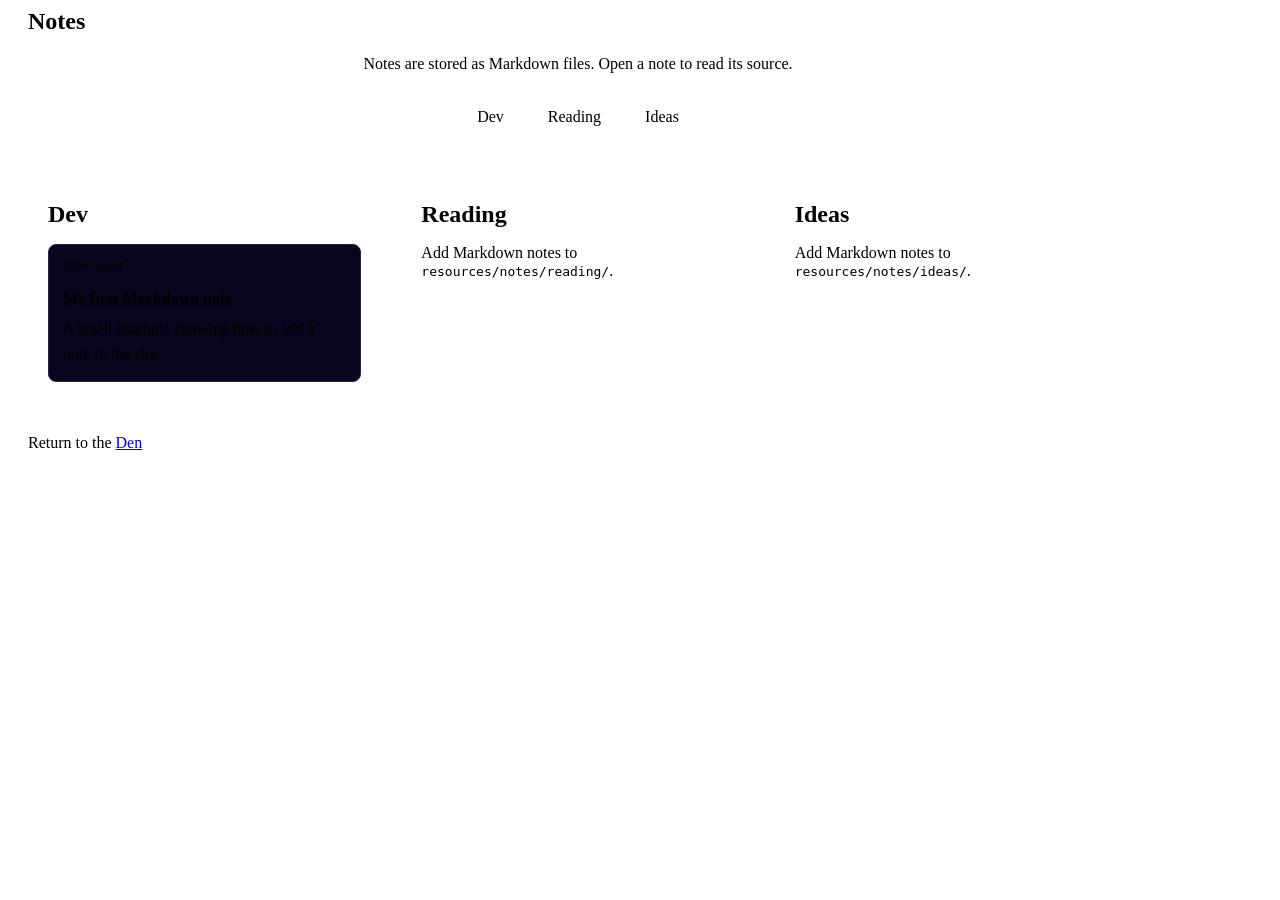
==== resources/views/notes.html @ 6a4b5be8 "feat: add notes page" ====
<!DOCTYPE html>
<html lang="en">
<head>
    <meta charset="UTF-8">
    <meta name="viewport" content="width=device-width, initial-scale=1.0">
    <title>Den @ Notes</title>
    <link rel="stylesheet" href="../css/pages.css">
    <link rel="stylesheet" href="../css/notes.css">
</head>
<body>
    <main>
        <section class="main notes-page">
            <header class="notes-header">
                <h1>Notes</h1>
                <p>Notes are stored as Markdown files. Open a note to read its source.</p>
            </header>

            <nav class="topic-nav" aria-label="Note topics">
                <a href="#development">Dev</a>
                <a href="#reading">Reading</a>
                <a href="#ideas">Ideas</a>
            </nav>

            <div class="topic-grid">
                <section class="topic-card" id="development" aria-labelledby="development-title">
                    <h2 id="development-title">Dev</h2>
                    <article class="note-card">
                        <p class="note-date">2026-10-24</p>
                        <h3><a href="../notes/dev/2026-10-24-exemplo.md">My first Markdown note</a></h3>
                        <p>A small example showing how to add a note to the site.</p>
                    </article>
                </section>

                <section class="topic-card" id="reading" aria-labelledby="reading-title">
                    <h2 id="reading-title">Reading</h2>
                    <p>Add Markdown notes to <code>resources/notes/reading/</code>.</p>
                </section>

                <section class="topic-card" id="ideas" aria-labelledby="ideas-title">
                    <h2 id="ideas-title">Ideas</h2>
                    <p>Add Markdown notes to <code>resources/notes/ideas/</code>.</p>
                </section>
            </div>

            <footer>Return to the <a href="../../index.html">Den</a></footer>
        </section>
    </main>
</body>
</html>
---- resources/css/notes.css ----
.notes-page {
    width: min(1100px, 100%);
    padding: 0 20px;
}

.notes-header h1 {
    margin-top: 0;
}

.notes-header p {
    margin: 12px 0 0;
    text-align: center;
}

.topic-nav {
    display: flex;
    flex-wrap: wrap;
    justify-content: center;
    gap: 12px;
    margin: 28px 0;
}

.topic-nav a {
    padding: 7px 16px;
    border: 1px solid var(--purple);
    border-radius: 999px;
    color: var(--purple);
    text-decoration: none;
}

.topic-nav a:hover,
.topic-nav a:focus-visible {
    background-color: var(--purple);
    color: var(--background-color);
}

.topic-grid {
    display: grid;
    grid-template-columns: repeat(3, minmax(0, 1fr));
    gap: 20px;
    text-align: left;
}

.topic-card {
    padding: 20px;
    border: 1px solid var(--purple);
    border-radius: 10px;
    scroll-margin-top: 20px;
}

.topic-card h2 {
    margin-bottom: 16px;
    color: var(--purple);
}

.note-card {
    padding: 14px;
    border: 1px solid #30214c;
    border-radius: 8px;
    background-color: #08051c;
}

.note-card + .note-card {
    margin-top: 12px;
}

.note-card .note-date {
    margin: 0 0 8px;
    color: var(--purple2);
    font-size: 0.8rem;
}

.note-card h3 {
    margin-bottom: 8px;
    color: var(--text-color);
    font-size: 1rem;
}

.note-card > p:last-child {
    margin: 0;
    line-height: 1.6;
}

.note-card a {
    color: var(--purple);
}

.notes-page footer {
    margin: 32px 0;
}

@media (max-width: 760px) {
    .topic-grid {
        grid-template-columns: 1fr;
    }
}
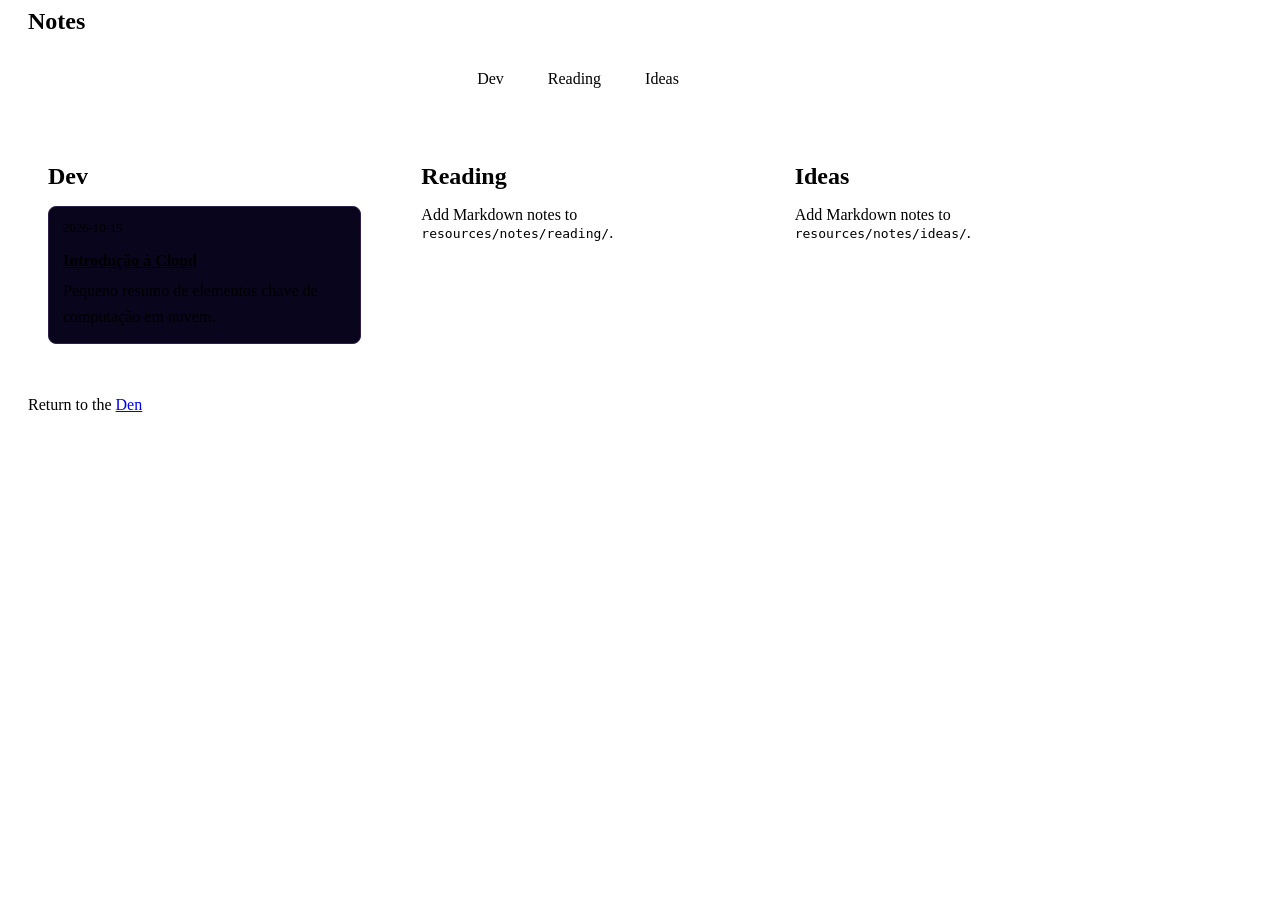
==== commit c96437d6: "feat: add md redering via js and first note" ====
--- a/resources/views/notes.html
+++ b/resources/views/notes.html
@@ -12,38 +12,41 @@
         <section class="main notes-page">
             <header class="notes-header">
                 <h1>Notes</h1>
-                <p>Notes are stored as Markdown files. Open a note to read its source.</p>
             </header>
 
-            <nav class="topic-nav" aria-label="Note topics">
-                <a href="#development">Dev</a>
-                <a href="#reading">Reading</a>
-                <a href="#ideas">Ideas</a>
-            </nav>
+            <div id="notes-content" aria-live="polite">
+                <nav class="topic-nav" aria-label="Note topics">
+                    <a href="#development">Dev</a>
+                    <a href="#reading">Reading</a>
+                    <a href="#ideas">Ideas</a>
+                </nav>
 
-            <div class="topic-grid">
-                <section class="topic-card" id="development" aria-labelledby="development-title">
-                    <h2 id="development-title">Dev</h2>
-                    <article class="note-card">
-                        <p class="note-date">2026-10-24</p>
-                        <h3><a href="../notes/dev/2026-10-24-exemplo.md">My first Markdown note</a></h3>
-                        <p>A small example showing how to add a note to the site.</p>
-                    </article>
-                </section>
+                <!-- Adicionar as notas manualmente. -->
+                <div class="topic-grid">
+                    <section class="topic-card" id="development" aria-labelledby="development-title">
+                        <h2 id="development-title">Dev</h2>
+                        <article class="note-card">
+                            <p class="note-date">2026-10-15</p>
+                            <h3><a href="?note=dev%2Fintro-cloud.md">Introdução à Cloud</a></h3>
+                            <p>Pequeno resumo de elementos chave de computação em nuvem.</p>
+                        </article>
+                    </section>
 
-                <section class="topic-card" id="reading" aria-labelledby="reading-title">
-                    <h2 id="reading-title">Reading</h2>
-                    <p>Add Markdown notes to <code>resources/notes/reading/</code>.</p>
-                </section>
+                    <section class="topic-card" id="reading" aria-labelledby="reading-title">
+                        <h2 id="reading-title">Reading</h2>
+                        <p>Add Markdown notes to <code>resources/notes/reading/</code>.</p>
+                    </section>
 
-                <section class="topic-card" id="ideas" aria-labelledby="ideas-title">
-                    <h2 id="ideas-title">Ideas</h2>
-                    <p>Add Markdown notes to <code>resources/notes/ideas/</code>.</p>
-                </section>
+                    <section class="topic-card" id="ideas" aria-labelledby="ideas-title">
+                        <h2 id="ideas-title">Ideas</h2>
+                        <p>Add Markdown notes to <code>resources/notes/ideas/</code>.</p>
+                    </section>
+                </div>
             </div>
 
             <footer>Return to the <a href="../../index.html">Den</a></footer>
         </section>
     </main>
+    <script src="../js/notes.js" defer></script>
 </body>
 </html>
--- a/resources/css/notes.css
+++ b/resources/css/notes.css
@@ -85,6 +85,92 @@
     color: var(--purple);
 }
 
+.note-article {
+    max-width: 780px;
+    margin: 0 auto;
+    padding: 24px;
+    border: 1px solid var(--purple);
+    border-radius: 10px;
+    background-color: #08051c;
+    text-align: left;
+}
+
+.note-article-header {
+    margin-bottom: 28px;
+    text-align: center;
+}
+
+.note-article-header .note-date {
+    margin: 0 0 10px;
+    color: var(--purple2);
+    font-size: 0.85rem;
+}
+
+.note-article-header h2,
+.markdown-content h1,
+.markdown-content h2,
+.markdown-content h3,
+.markdown-content h4,
+.markdown-content h5,
+.markdown-content h6 {
+    color: var(--purple);
+}
+
+.markdown-content {
+    line-height: 1.7;
+    overflow-wrap: anywhere;
+}
+
+.markdown-content > * + * {
+    margin-top: 16px;
+}
+
+.markdown-content ul,
+.markdown-content ol {
+    padding-left: 24px;
+}
+
+.markdown-content blockquote {
+    padding-left: 16px;
+    border-left: 2px solid var(--purple);
+}
+
+.markdown-content pre {
+    overflow-x: auto;
+    padding: 14px;
+    border: 1px solid #30214c;
+    border-radius: 8px;
+    background-color: var(--background-color);
+}
+
+.markdown-content code {
+    font-family: "JetBrains Mono", monospace;
+}
+
+.markdown-content a {
+    color: var(--purple);
+}
+
+.back-to-notes {
+    display: inline-block;
+    margin-top: 28px;
+    color: var(--purple);
+    text-decoration: none;
+}
+
+.back-to-notes:hover,
+.back-to-notes:focus-visible {
+    text-decoration: underline;
+}
+
+.note-error,
+.note-loading {
+    padding: 18px;
+    border: 1px solid var(--purple);
+    border-radius: 8px;
+    color: var(--text-color);
+}
+
 .notes-page footer {
     margin: 32px 0;
 }
